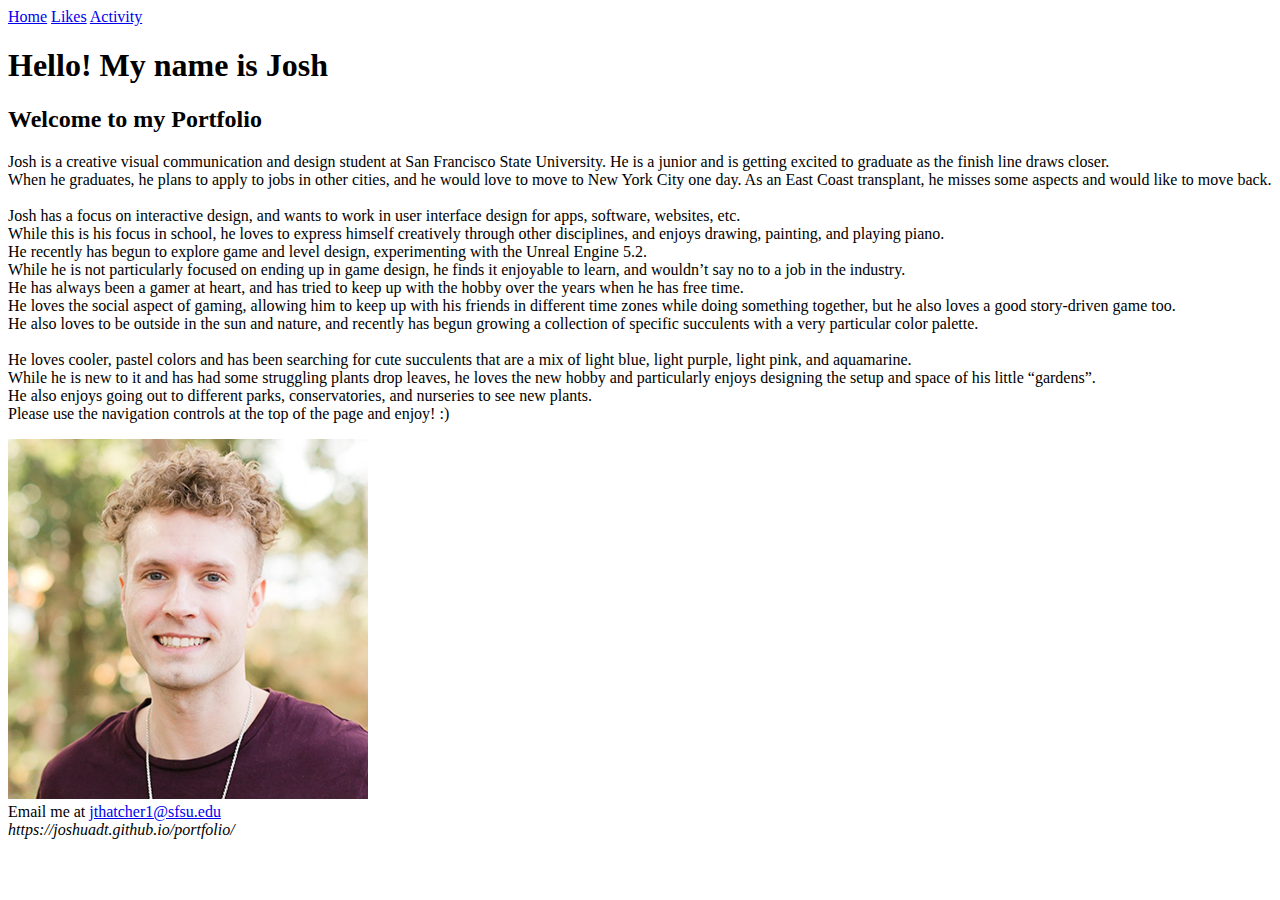
==== index.html @ 0e8adf4a "totoro" ====
<!DOCTYPE html>
<html lang="en">
    <head>
        <meta charset="UTF-8">
        <title>Josh's Time Capsule</title>
    </head>
    <body>
        <header>
            <nav>
                <a href="index.html">Home</a>
                <a href="likes/likes.html">Likes</a>
                <a href="activity/activity.html">Activity</a>
            </nav>
        </header>
            <h1>Hello! My name is Josh</h1>
            <h2>Welcome to my Portfolio</h2>
            <p>Josh is a creative visual communication and design student at San Francisco State University. He is a junior and is getting excited to graduate as the finish line draws closer. 
                <br>
                When he graduates, he plans to apply to jobs in other cities, and he would love to move to New York City one day. As an East Coast transplant, he misses some aspects and would like to move back.
                <br>
                <br>
                Josh has a focus on interactive design, and wants to work in user interface design for apps, software, websites, etc.
                <br> 
                While this is his focus in school, he loves to express himself creatively through other disciplines, and enjoys drawing, painting, and playing piano.
                <br> 
                He recently has begun to explore game and level design, experimenting with the Unreal Engine 5.2.
                <br> 
                While he is not particularly focused on ending up in game design, he finds it enjoyable to learn, and wouldn’t say no to a job in the industry.
                <br> 
                He has always been a gamer at heart, and has tried to keep up with the hobby over the years when he has free time.
                <br> 
                He loves the social aspect of gaming, allowing him to keep up with his friends in different time zones while doing something together, but he also loves a good story-driven game too.
                <br>
                He also loves to be outside in the sun and nature, and recently has begun growing a collection of specific succulents with a very particular color palette.
                <br>
                <br> 
                He loves cooler, pastel colors and has been searching for cute succulents that are a mix of light blue, light purple, light pink, and aquamarine.
                <br> 
                While he is new to it and has had some struggling plants drop leaves, he loves the new hobby and particularly enjoys designing the setup and space of his little “gardens”.
                <br> 
                He also enjoys going out to different parks, conservatories, and nurseries to see new plants.
                <br>
                Please use the navigation controls at the top of the page and enjoy! :)
            </p>
            <img src="img/joshuaHome.jpg">
        <footer>
            Email me at <a href="mailto:jthatcher1@sfsu.edu"> jthatcher1@sfsu.edu</a>
            <br>
            <em>https://joshuadt.github.io/portfolio/</em>
        </footer>
    </body>
</html>
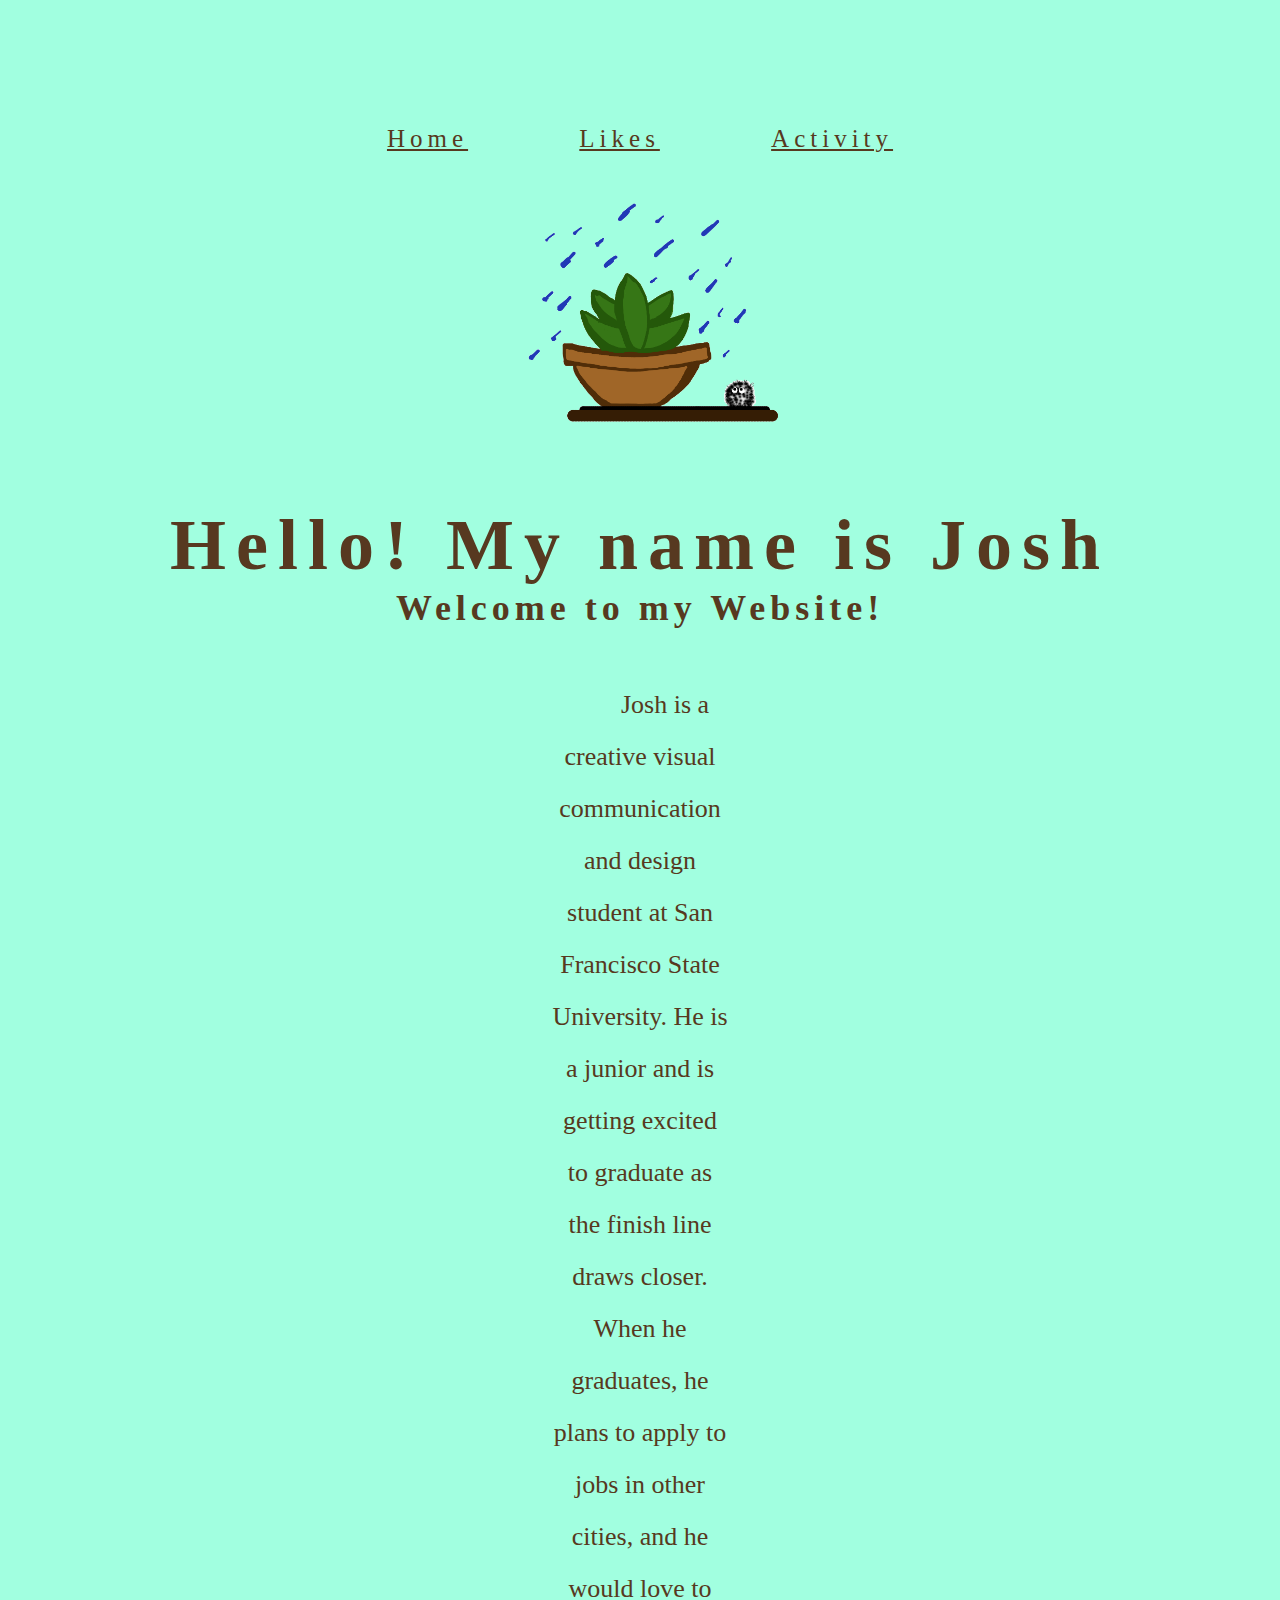
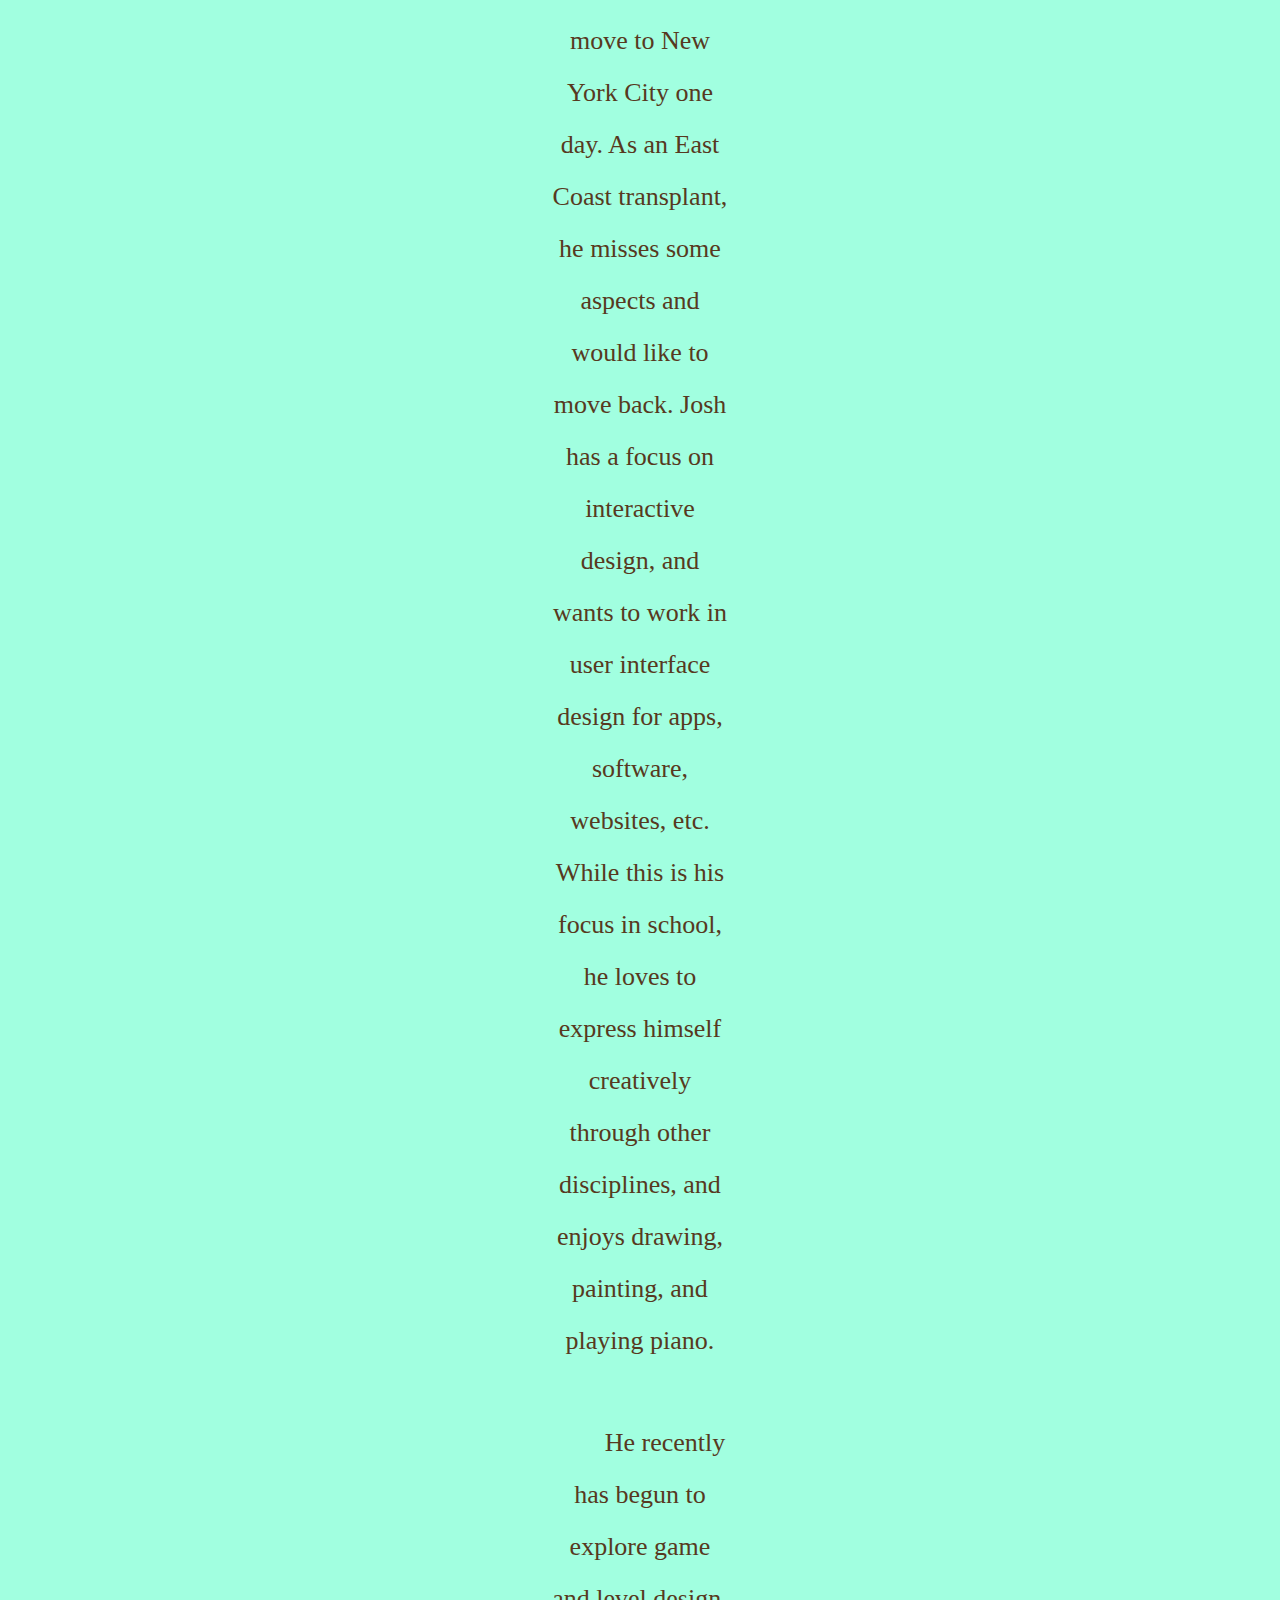
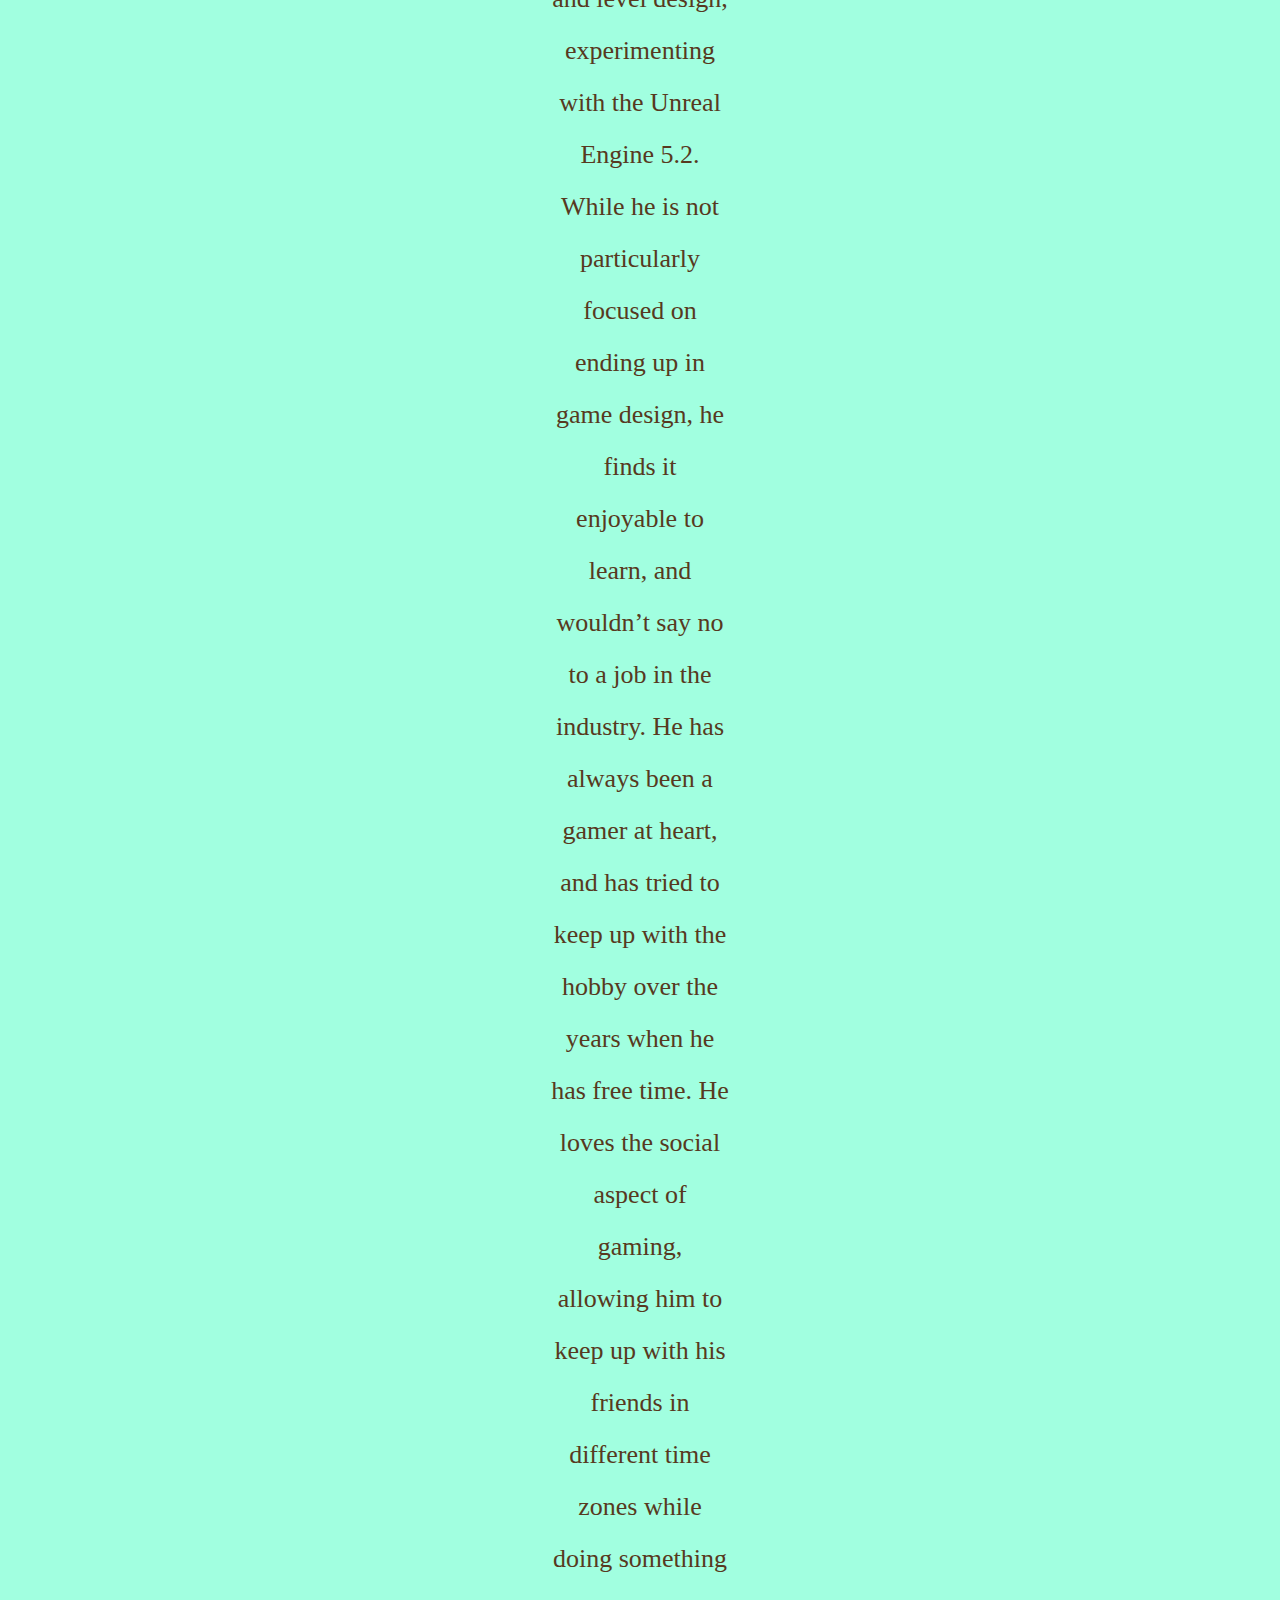
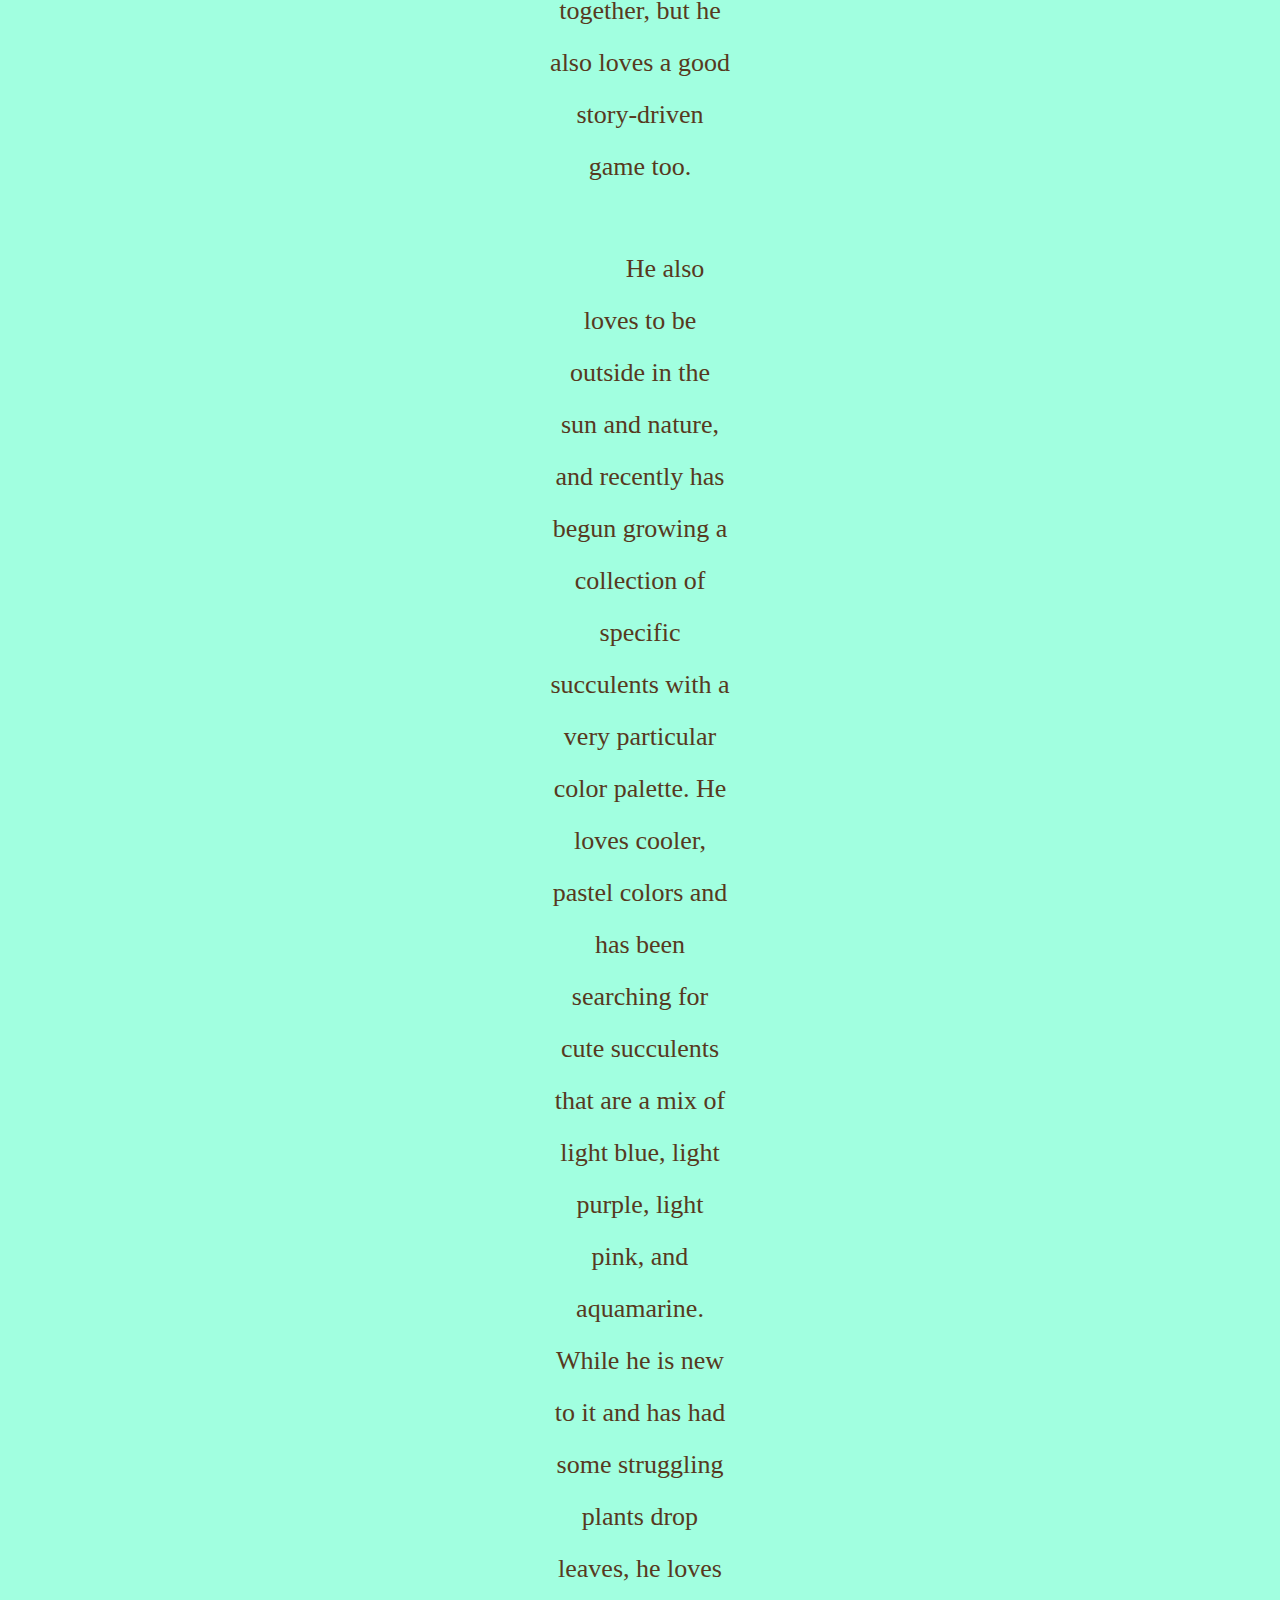
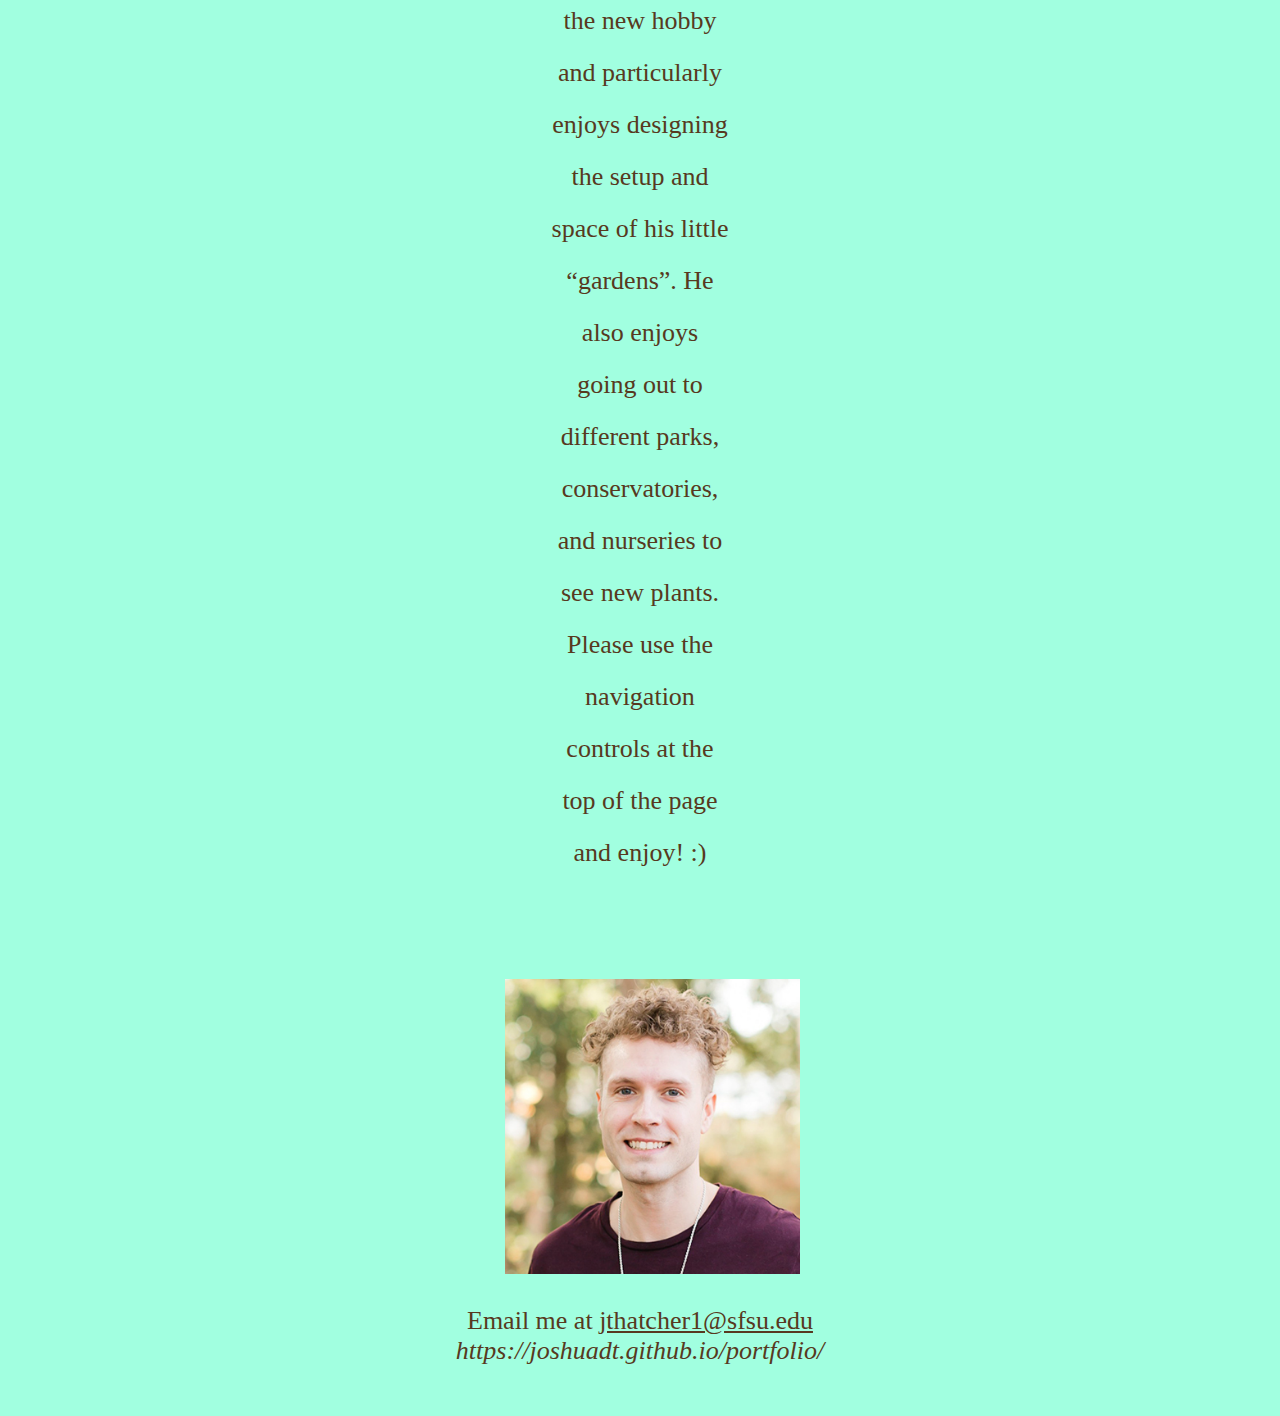
==== commit 27a35ab9: "Rough" ====
--- a/index.html
+++ b/index.html
@@ -3,43 +3,38 @@
     <head>
         <meta charset="UTF-8">
         <title>Josh's Time Capsule</title>
+        <link rel="stylesheet" href="css/style.css">
     </head>
     <body>
         <header>
             <nav>
-                <a href="index.html">Home</a>
-                <a href="likes/likes.html">Likes</a>
-                <a href="activity/activity.html">Activity</a>
+                <ul>
+                    <a href="index.html">Home</a>
+                    <a href="likes/likes.html">Likes</a>
+                    <a href="activity/activity.html">Activity</a>
+                </ul>
+                <img src="img/rain.gif">
             </nav>
         </header>
             <h1>Hello! My name is Josh</h1>
-            <h2>Welcome to my Portfolio</h2>
+            <h2>Welcome to my Website!</h2>
             <p>Josh is a creative visual communication and design student at San Francisco State University. He is a junior and is getting excited to graduate as the finish line draws closer. 
-                <br>
                 When he graduates, he plans to apply to jobs in other cities, and he would love to move to New York City one day. As an East Coast transplant, he misses some aspects and would like to move back.
-                <br>
-                <br>
                 Josh has a focus on interactive design, and wants to work in user interface design for apps, software, websites, etc.
-                <br> 
                 While this is his focus in school, he loves to express himself creatively through other disciplines, and enjoys drawing, painting, and playing piano.
-                <br> 
+            </p>
+             
+            <p>
                 He recently has begun to explore game and level design, experimenting with the Unreal Engine 5.2.
-                <br> 
                 While he is not particularly focused on ending up in game design, he finds it enjoyable to learn, and wouldn’t say no to a job in the industry.
-                <br> 
                 He has always been a gamer at heart, and has tried to keep up with the hobby over the years when he has free time.
-                <br> 
                 He loves the social aspect of gaming, allowing him to keep up with his friends in different time zones while doing something together, but he also loves a good story-driven game too.
-                <br>
+            </p>    
+            <p>    
                 He also loves to be outside in the sun and nature, and recently has begun growing a collection of specific succulents with a very particular color palette.
-                <br>
-                <br> 
                 He loves cooler, pastel colors and has been searching for cute succulents that are a mix of light blue, light purple, light pink, and aquamarine.
-                <br> 
                 While he is new to it and has had some struggling plants drop leaves, he loves the new hobby and particularly enjoys designing the setup and space of his little “gardens”.
-                <br> 
                 He also enjoys going out to different parks, conservatories, and nurseries to see new plants.
-                <br>
                 Please use the navigation controls at the top of the page and enjoy! :)
             </p>
             <img src="img/joshuaHome.jpg">
--- a/css/style.css
+++ b/css/style.css
@@ -0,0 +1,90 @@
+* {
+    color: rgb(87, 57, 32);
+    background-color: rgb(161, 255, 224);
+    margin: 0px;
+    padding: 0px;
+}
+
+
+nav *{
+    /* margin-left: 25px; */
+    padding: 50px 50px 0px 50px;
+    text-align: center;
+    font-size: 25px;
+}
+
+img {
+ 
+    display: inline-block;
+    margin: 25px 0px 25px 0px;
+    padding: 25px 0px 0px 25px;
+    width: 25%;
+    height: 20%;
+
+    /* left: 50%;
+	margin-left: -50vw;
+	margin-right: -50vw;
+	max-width: 100vw;
+	position: relative;
+	right: 50%;
+	width: 100vw; */
+}
+
+body {
+
+    /* background-color: rgb(81, 139, 81); */
+    /* margin: 50px 500px 50px 500px; */
+    padding: 50px 50px 50px 50px;
+    text-align: center;
+    font-family:Georgia, 'Times New Roman', Times, serif;
+    font-size: 26px;
+
+}
+
+
+header {
+    text-align: center;
+    margin: 25px 0px 25px 0px;
+    letter-spacing: 5px;
+}
+
+h1 {
+    font-size: 72px;
+    letter-spacing: 10px;
+}
+
+h2 {
+    font-size: 36px;
+    letter-spacing: 5px;
+}
+/* .conservatory {
+    max-width: 35%;
+    max-height: 35%;
+    display: inline-block;
+    margin: 25px 0px 25px 0px;
+    padding: 25px 0px 0px 25px;
+} */
+
+/* .smallimage {
+    margin: 100px;
+    max-width: 
+} */
+p {
+    margin: 50px 500px 50px 500px;
+    /* letter-spacing: 2px; */
+    line-height: 2;
+    text-indent: 50px;
+}
+
+.bigimage img{
+    max-width: 15%;
+}
+
+#succulents img {
+    /* margin: 0px;
+    max-width: 35%;
+    max-height: 35%;
+    /* display: inline-block; */
+    margin: 25px 0px 25px 0px;
+    padding: 25px 0px 0px 25px; */
+}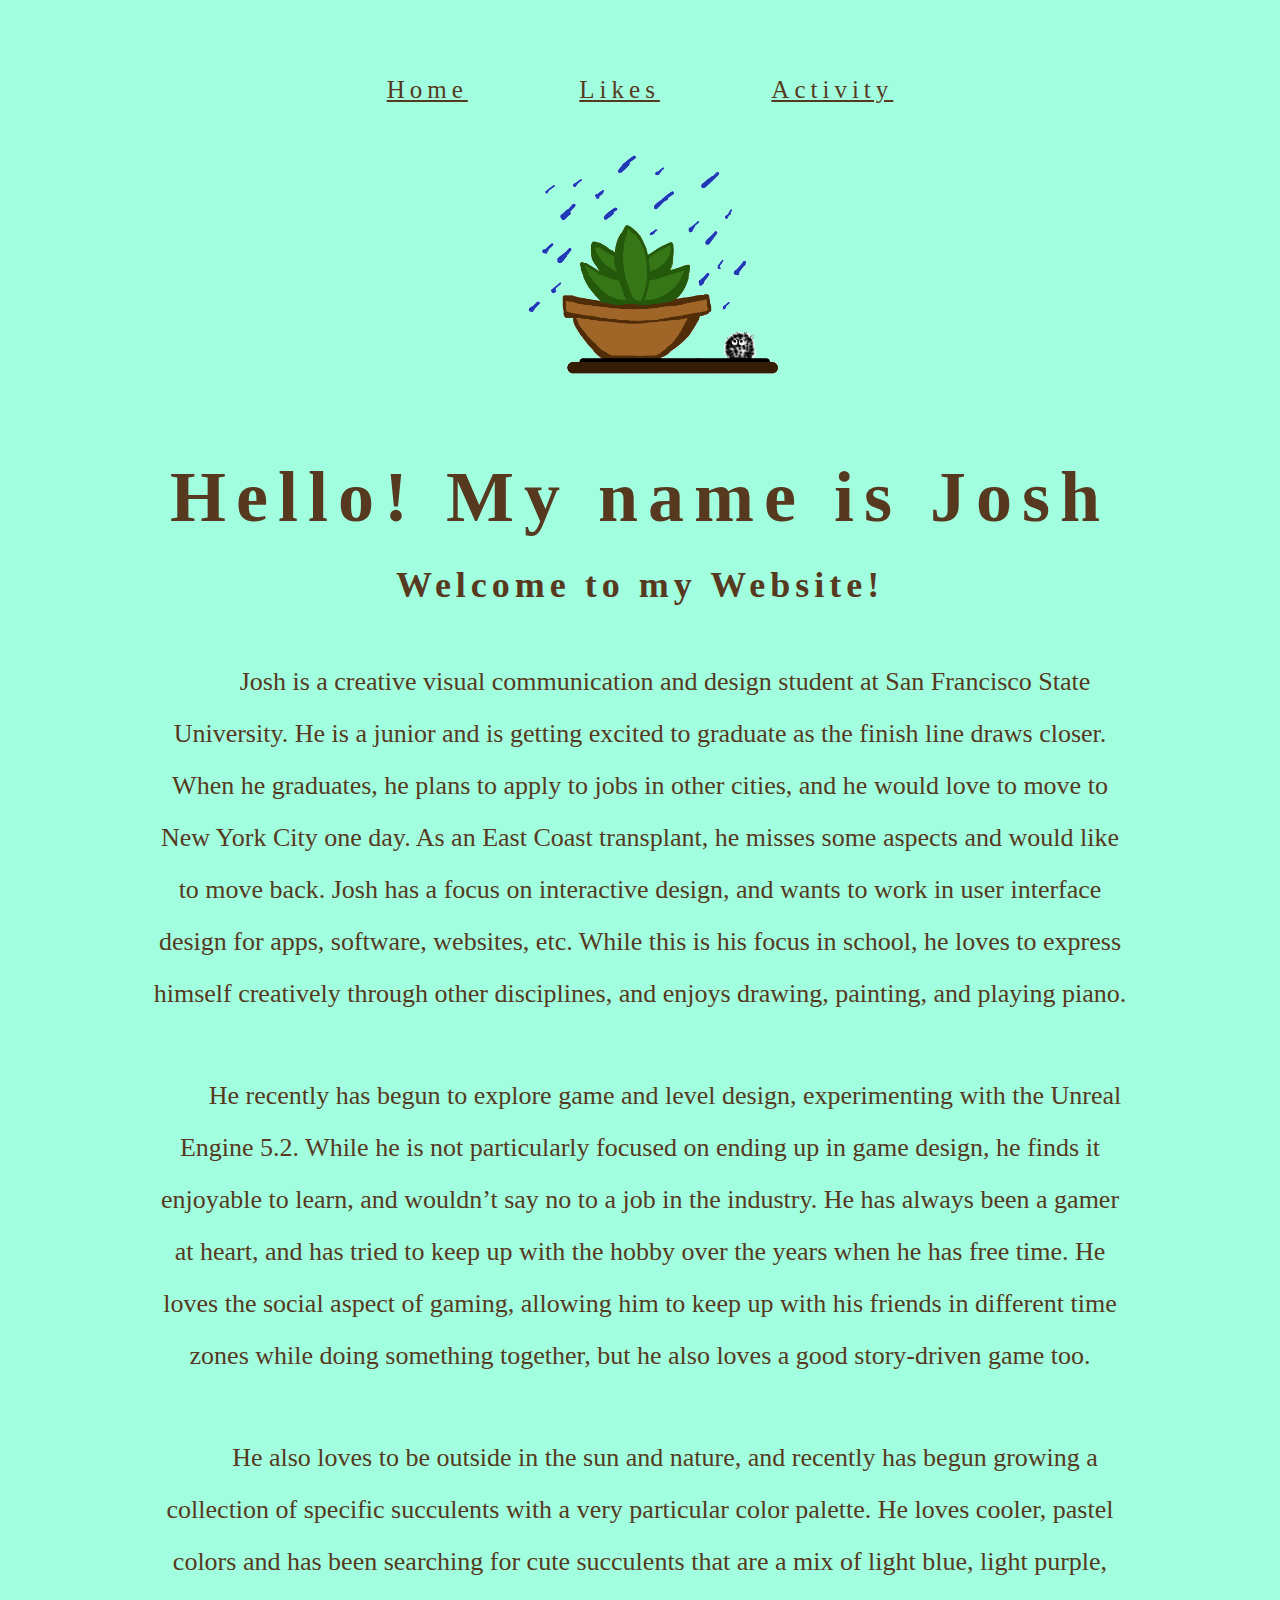
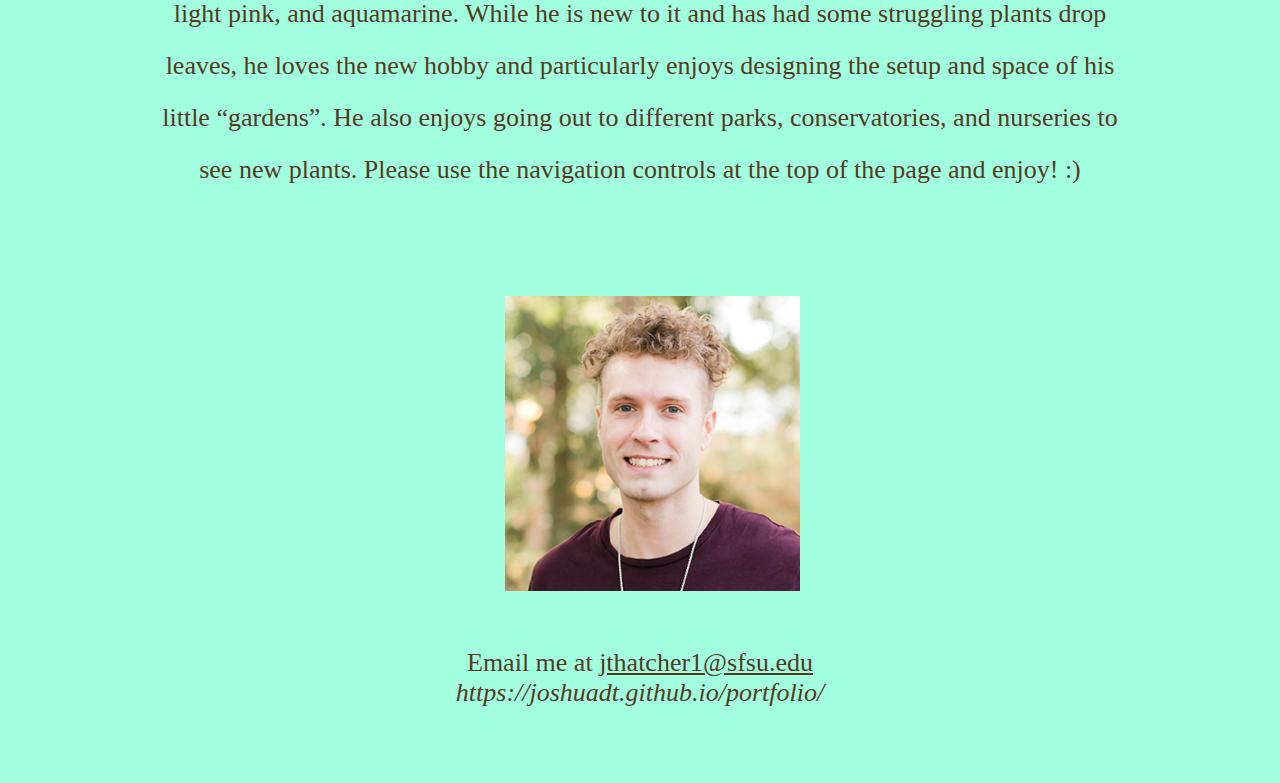
==== commit 82094574: "Stable2" ====
--- a/index.html
+++ b/index.html
@@ -8,13 +8,11 @@
     <body>
         <header>
             <nav>
-                <ul>
                     <a href="index.html">Home</a>
                     <a href="likes/likes.html">Likes</a>
-                    <a href="activity/activity.html">Activity</a>
-                </ul>
-                <img src="img/rain.gif">
+                    <a href="activity/activity.html">Activity</a>  
             </nav>
+            <img src="img/rain.gif">   
         </header>
             <h1>Hello! My name is Josh</h1>
             <h2>Welcome to my Website!</h2>
--- a/css/style.css
+++ b/css/style.css
@@ -19,21 +19,20 @@
     margin: 25px 0px 25px 0px;
     padding: 25px 0px 0px 25px;
     width: 25%;
-    height: 20%;
-
-    /* left: 50%;
-	margin-left: -50vw;
-	margin-right: -50vw;
-	max-width: 100vw;
-	position: relative;
-	right: 50%;
-	width: 100vw; */
+    height: 25%;
 }
 
 body {
-
-    /* background-color: rgb(81, 139, 81); */
-    /* margin: 50px 500px 50px 500px; */
+    /* background-color: #0C85F5; */
+	/* border: 4px solid rgba(0,0,0,.5);
+	margin-top: 28px;
+	margin-bottom: 28px;
+    margin: auto;
+	display: flex;
+	flex-direction: row;
+	flex-wrap: wrap;
+	justify-content: space-evenly;
+	gap: 100px; */
     padding: 50px 50px 50px 50px;
     text-align: center;
     font-family:Georgia, 'Times New Roman', Times, serif;
@@ -41,11 +40,14 @@
 
 }
 
-
 header {
     text-align: center;
     margin: 25px 0px 25px 0px;
     letter-spacing: 5px;
+}
+
+h1, h2, h3 {
+    margin: 25px;
 }
 
 h1 {
@@ -57,34 +59,16 @@
     font-size: 36px;
     letter-spacing: 5px;
 }
-/* .conservatory {
-    max-width: 35%;
-    max-height: 35%;
-    display: inline-block;
-    margin: 25px 0px 25px 0px;
-    padding: 25px 0px 0px 25px;
-} */
 
-/* .smallimage {
-    margin: 100px;
-    max-width: 
-} */
 p {
-    margin: 50px 500px 50px 500px;
+    margin: 50px 100px 50px 100px;
     /* letter-spacing: 2px; */
     line-height: 2;
     text-indent: 50px;
 }
 
-.bigimage img{
-    max-width: 15%;
+footer {
+    margin: 25px;
+    padding: 10px
+    line-height: 2;
 }
-
-#succulents img {
-    /* margin: 0px;
-    max-width: 35%;
-    max-height: 35%;
-    /* display: inline-block; */
-    margin: 25px 0px 25px 0px;
-    padding: 25px 0px 0px 25px; */
-}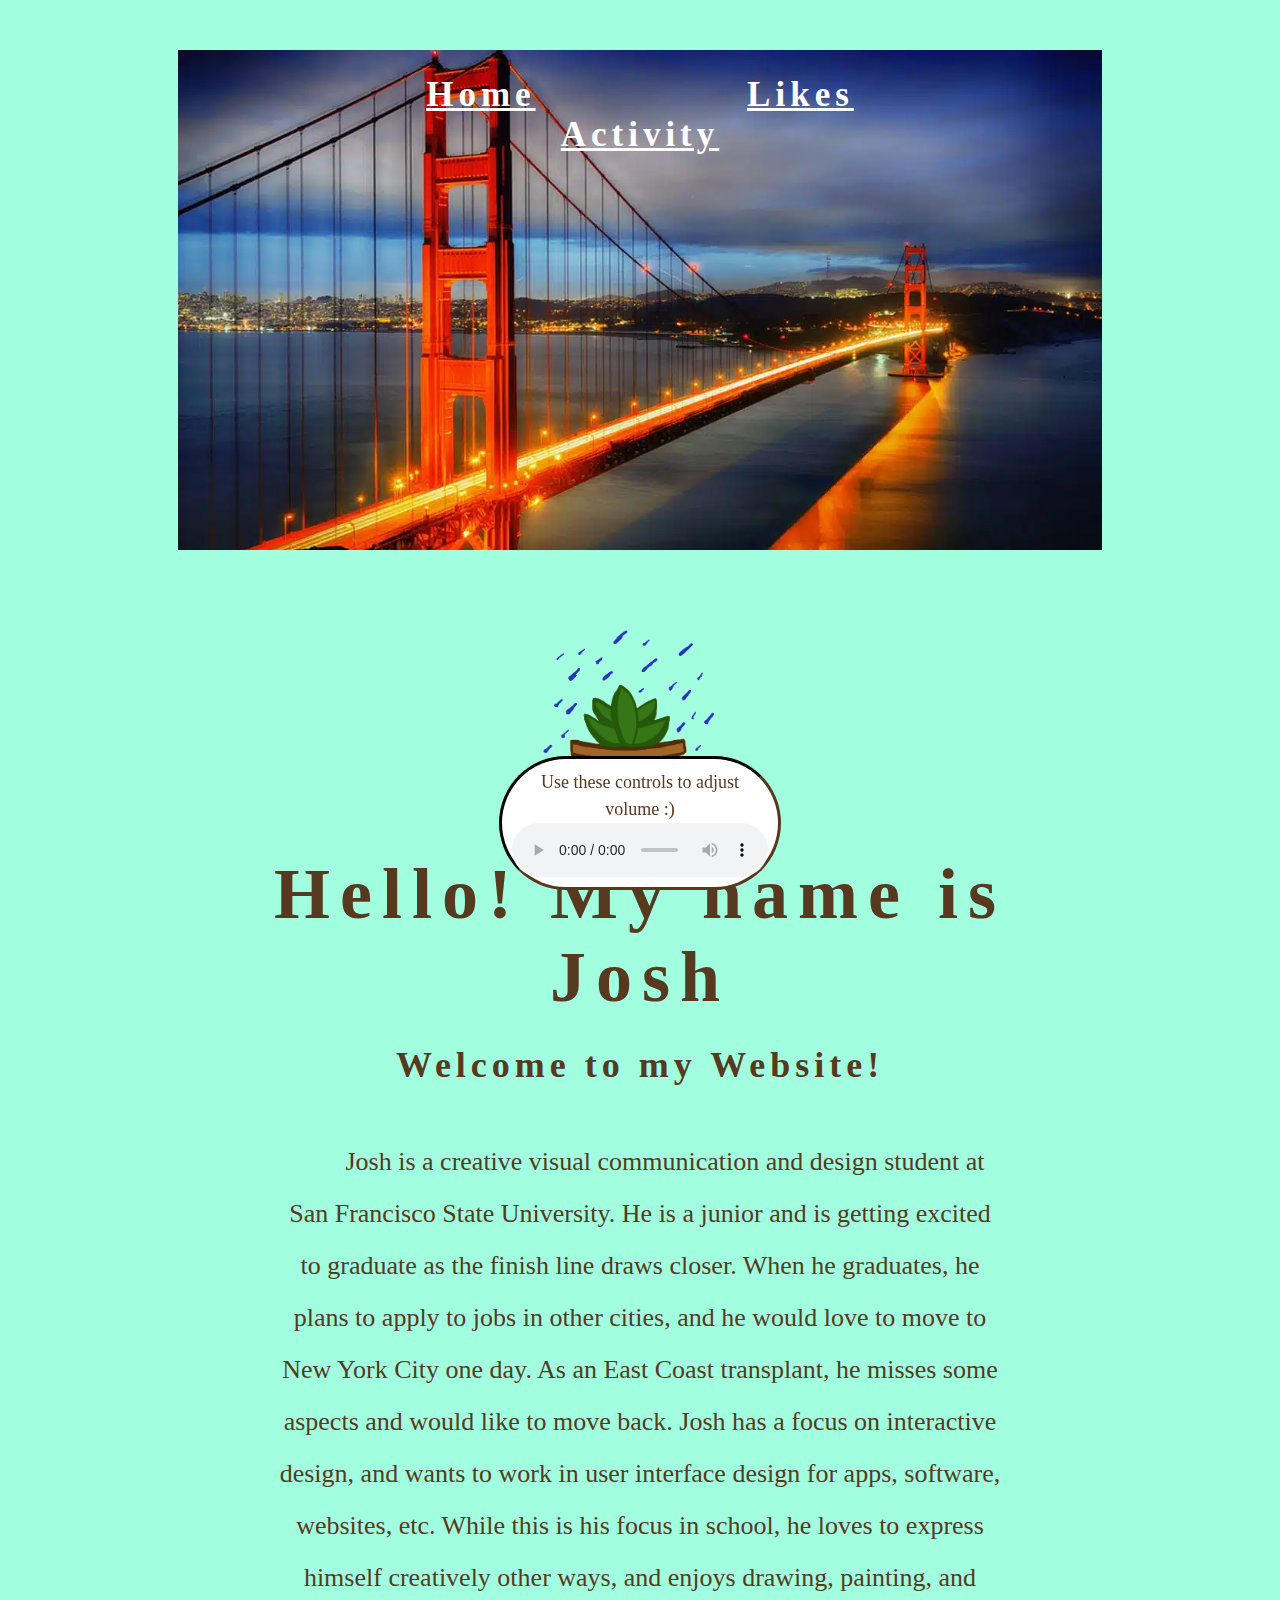
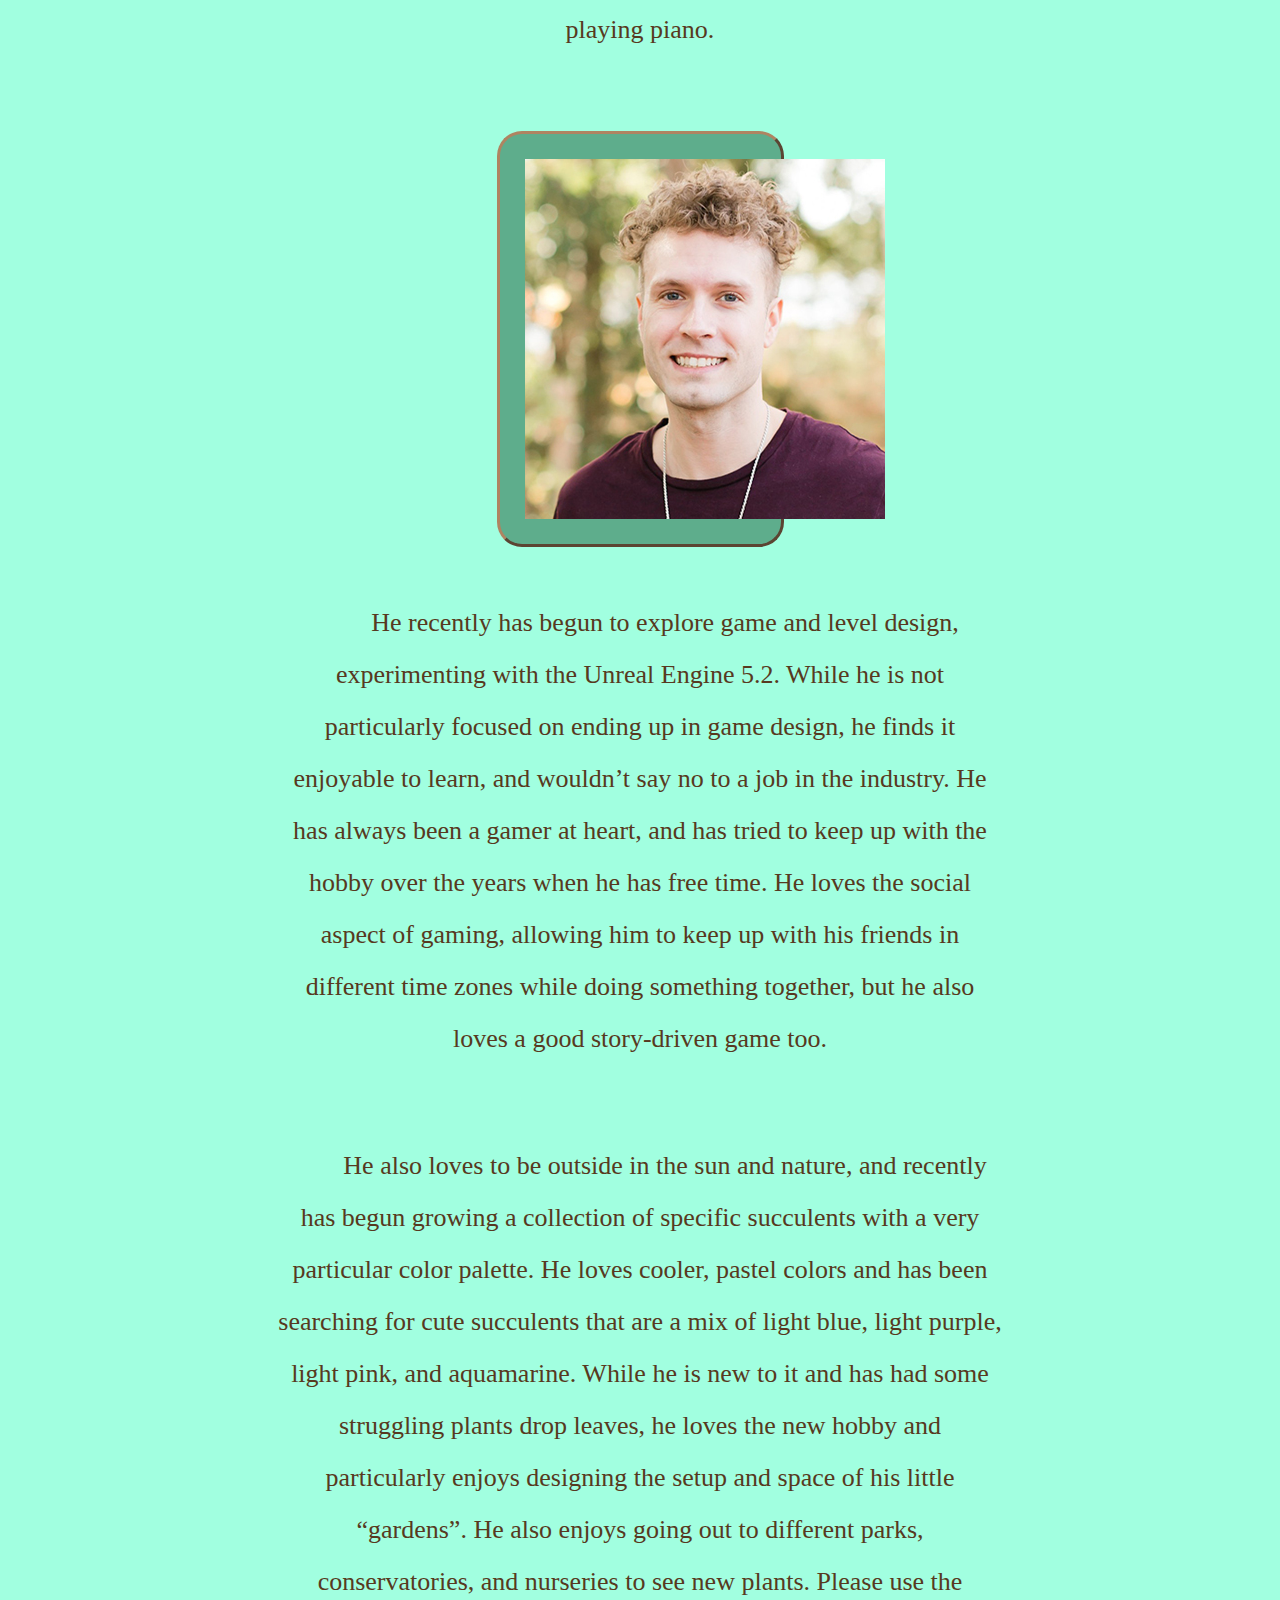
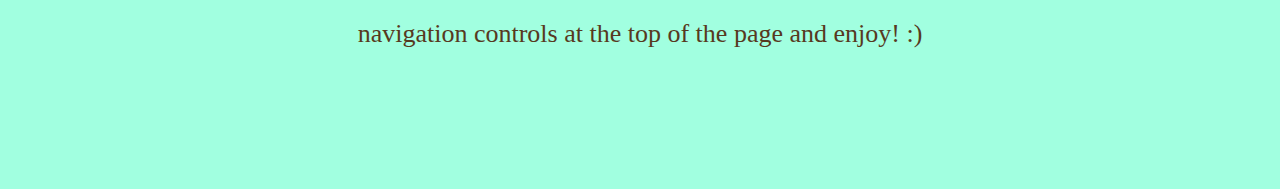
==== commit ed62eb91: "final_version" ====
--- a/index.html
+++ b/index.html
@@ -4,24 +4,31 @@
         <meta charset="UTF-8">
         <title>Josh's Time Capsule</title>
         <link rel="stylesheet" href="css/style.css">
+
     </head>
     <body>
+        <div id="homebanner">
         <header>
-            <nav>
-                    <a href="index.html">Home</a>
-                    <a href="likes/likes.html">Likes</a>
-                    <a href="activity/activity.html">Activity</a>  
+            <nav>             
+                <b><a href="index.html">Home</a></b>
+                <b><a href="../likes/likes.html">Likes</a></b>
+                <b><a href="../activity/activity.html">Activity</a></b>
             </nav>
-            <img src="img/rain.gif">   
+            <div class="gif">
+            <img src="img/rain.gif">
+            </div>
+            
         </header>
             <h1>Hello! My name is Josh</h1>
             <h2>Welcome to my Website!</h2>
             <p>Josh is a creative visual communication and design student at San Francisco State University. He is a junior and is getting excited to graduate as the finish line draws closer. 
                 When he graduates, he plans to apply to jobs in other cities, and he would love to move to New York City one day. As an East Coast transplant, he misses some aspects and would like to move back.
                 Josh has a focus on interactive design, and wants to work in user interface design for apps, software, websites, etc.
-                While this is his focus in school, he loves to express himself creatively through other disciplines, and enjoys drawing, painting, and playing piano.
+                While this is his focus in school, he loves to express himself creatively other ways, and enjoys drawing, painting, and playing piano.
             </p>
-             
+            <div id="josh">
+            <img src="img/joshuaHome.jpg">
+            </div> 
             <p>
                 He recently has begun to explore game and level design, experimenting with the Unreal Engine 5.2.
                 While he is not particularly focused on ending up in game design, he finds it enjoyable to learn, and wouldn’t say no to a job in the industry.
@@ -34,12 +41,19 @@
                 While he is new to it and has had some struggling plants drop leaves, he loves the new hobby and particularly enjoys designing the setup and space of his little “gardens”.
                 He also enjoys going out to different parks, conservatories, and nurseries to see new plants.
                 Please use the navigation controls at the top of the page and enjoy! :)
+            
+                <!-- This is for extra space at the bottom so it isn't hidden by the footer on home page -->
+            <br> 
+            <br>
+            <br>
             </p>
-            <img src="img/joshuaHome.jpg">
+        </div>
         <footer>
-            Email me at <a href="mailto:jthatcher1@sfsu.edu"> jthatcher1@sfsu.edu</a>
-            <br>
-            <em>https://joshuadt.github.io/portfolio/</em>
-        </footer>
+            <!-- Email me: <a href="mailto:jthatcher1@sfsu.edu"> HERE </a>
+            Portfolio: <a href="https://joshuadt.github.io/portfolio/"> HERE </a> -->
+            Use these controls to adjust volume :)
+            <audio src="../img/rain.mp3" controls autoplay></audio>   
+        </footer> 
+    </div>
     </body>
 </html>
--- a/css/style.css
+++ b/css/style.css
@@ -1,43 +1,150 @@
 * {
     color: rgb(87, 57, 32);
-    background-color: rgb(161, 255, 224);
-    margin: 0px;
-    padding: 0px;
+    /* background-color: rgb(161, 255, 224); */
+    
+    margin: 0;
+    padding: 0;
 }
 
 
 nav *{
     /* margin-left: 25px; */
+    margin: auto;
     padding: 50px 50px 0px 50px;
+    color: white;
     text-align: center;
-    font-size: 25px;
+    font-size: 35px;
+    /* position: fixed;
+    top: 0; */
 }
 
-img {
+nav li:hover {
+    background-color: rgb(161, 255, 224);
+  }
+
+/* nav li {
+    display: inline;
+    list-style: none;
+    
+} */
+
+/* img {
  
     display: inline-block;
     margin: 25px 0px 25px 0px;
     padding: 25px 0px 0px 25px;
+    border-radius: 10% / 50%;
     width: 25%;
-    height: 25%;
+    max-height: 25%;
+  
+} */
+
+.images {
+    display:flex;
+    flex-direction:row;
+    flex-wrap: wrap;
+    justify-content: space-evenly;
+    text-align: center;
+    align-items: center;
+    margin: auto;
+    margin-bottom: 50px;
+    background-color: rgb(94, 173, 140);
+    border-style: outset;
+    border-color:rgb(175, 132, 97);
+    border-radius: 25px;
+    padding: 50px;
+    padding-bottom: 50px;
+    width: 100%;
+}
+
+.succ {
+    display:flex;
+    flex-direction: row;
+    flex-wrap: wrap;
+    justify-content: space-evenly;
+    text-align: center;
+    align-items: center;
+    margin: auto;
+    margin-bottom: 50px;
+    background-color: rgb(94, 173, 140);
+    border-style: outset;
+    border-color:rgb(175, 132, 97);
+    border-radius: 25px;
+    padding: 50px;
+    padding-bottom: 50px;
+    width: 100%;
+}
+
+
+#josh {
+    display:flex;
+    flex-direction:row;
+    flex-wrap: wrap;
+    justify-content: space-evenly;
+    text-align: center;
+    align-items: center;
+    margin: auto;
+    margin-bottom: 50px;
+    background-color: rgb(94, 173, 140);
+    border-style: outset;
+    border-color:rgb(175, 132, 97);
+    border-radius: 25px;
+    padding: 25px;
+    width: 25%;
+}
+
+.gif img{
+    padding: 475px 0px 0px 0px;
+    width: 25%;
+}
+
+.tlou {
+    width: 100%;
+    align-items: center;
+    justify-content: center;
+    margin: auto;
+}
+
+#likesbanner {
+    z-index: 1;
+    background-image: url("../likes/img/tlou_guitar.jpg");
+    background-size: cover;
+    height: 500px;
+    background-position: center;
+    background-repeat: no-repeat;
+}
+
+#homebanner {
+    z-index: 1;
+    background-image: url("../img/goldenbg.jpg");
+    background-size: cover;
+    height: 500px;
+    background-position: center;
+    background-repeat: no-repeat;
+}
+
+#activitybanner {
+    z-index: 1;
+    background-image: url("../activity/img/activitybg.jpg");
+    background-size: cover;
+    height: 500px;
+    background-position: center;
+    background-repeat: no-repeat;
 }
 
 body {
-    /* background-color: #0C85F5; */
-	/* border: 4px solid rgba(0,0,0,.5);
-	margin-top: 28px;
-	margin-bottom: 28px;
-    margin: auto;
-	display: flex;
-	flex-direction: row;
+    background-color: rgb(161, 255, 224);
+    display:flex;
+    flex-direction: column;
 	flex-wrap: wrap;
 	justify-content: space-evenly;
-	gap: 100px; */
+    text-align: center;
+    align-items: center;
+    margin-left: 10%;   
+    margin-right: 10%;
     padding: 50px 50px 50px 50px;
-    text-align: center;
     font-family:Georgia, 'Times New Roman', Times, serif;
     font-size: 26px;
-
 }
 
 header {
@@ -65,10 +172,26 @@
     /* letter-spacing: 2px; */
     line-height: 2;
     text-indent: 50px;
+    padding: 0px 0px 25px 0px;
 }
 
 footer {
-    margin: 25px;
-    padding: 10px
-    line-height: 2;
+    display: flex;
+    flex-direction: row;
+    justify-content: space-evenly;
+    flex-wrap: wrap;
+    font-size: 18px;
+    margin: 10px 10px 10px 10px ;
+    padding: 10px 10px 10px 10px;
+    line-height: 1.5;
+    border:rgb(87, 57, 32); 
+    border-style: inset;
+    text-align: center;
+    position: fixed;
+    bottom: 0;
+    border-radius: 100px;
+    background-color: white;
+    z-index: 1;
+    width: 20%;
 }
+
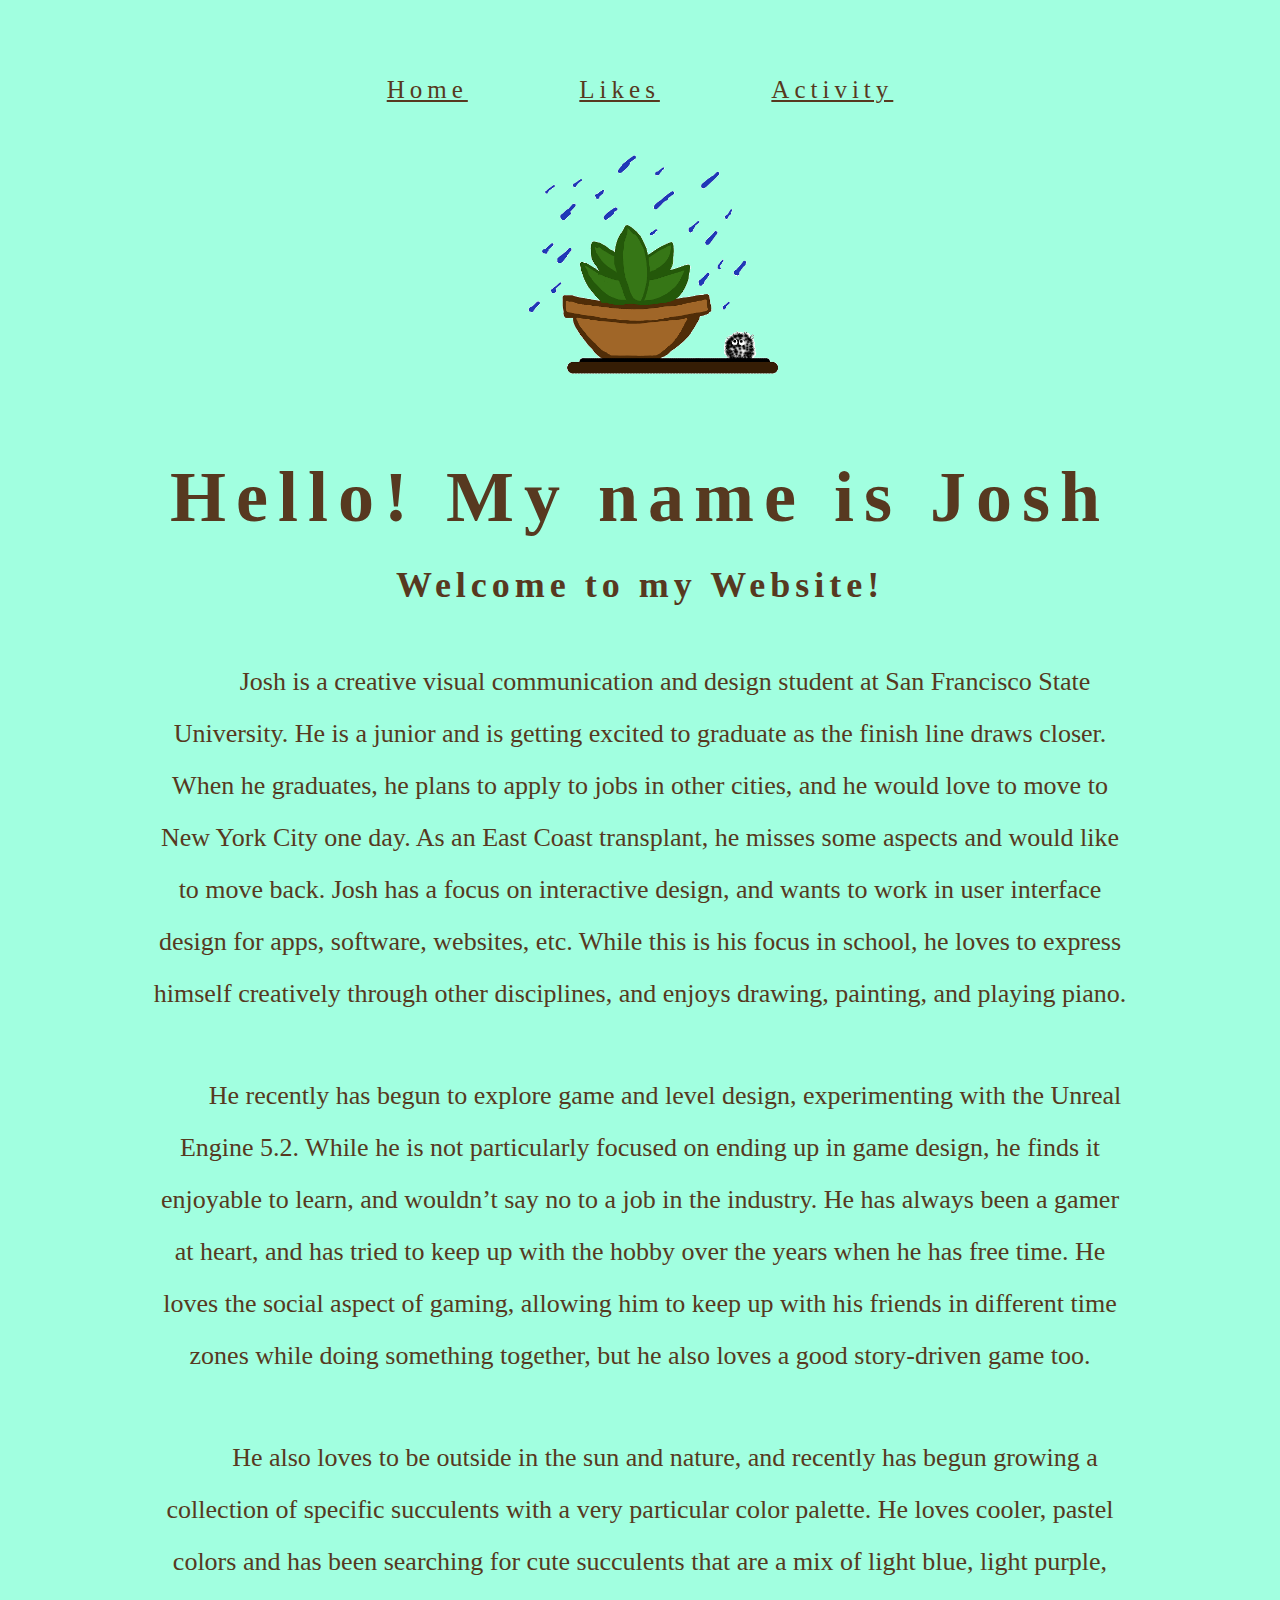
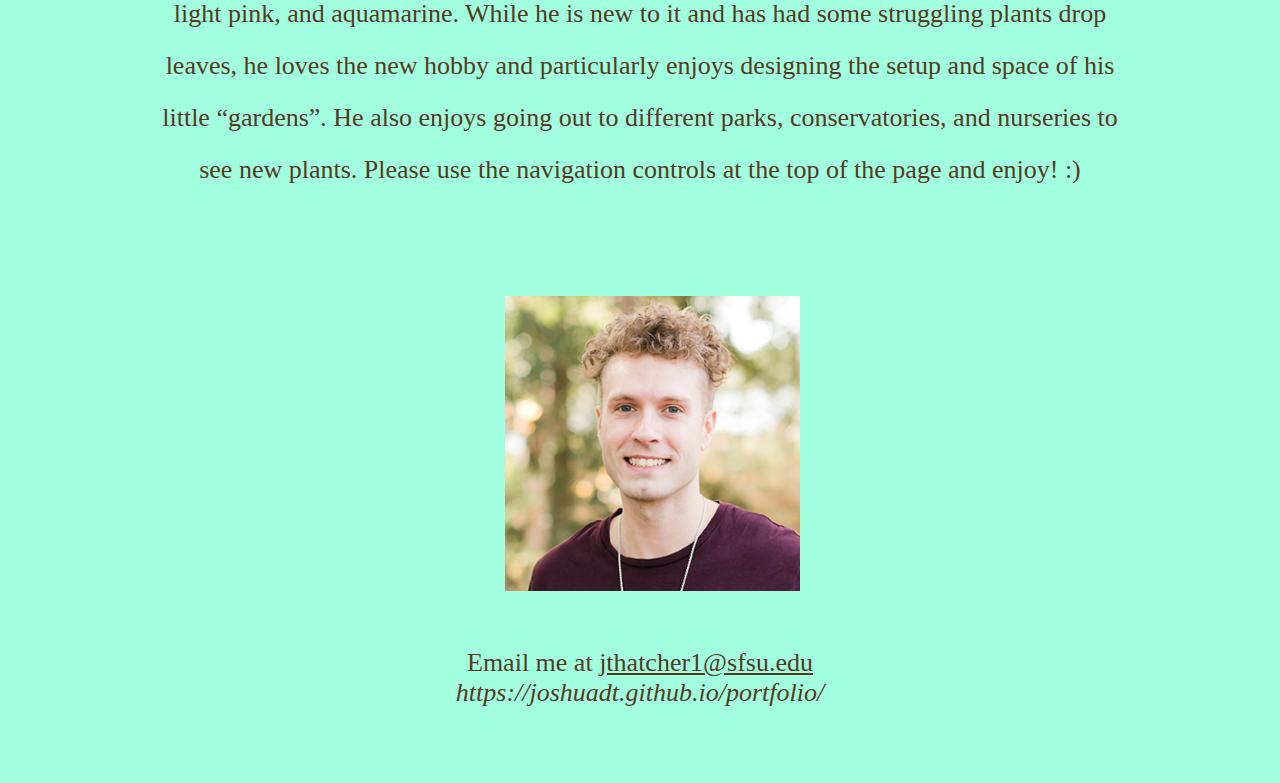
==== commit 8b01b4e4: "Merge branch 'main' of https://github.com/joshuadt/thatcher_digitalTimeCapsule" ====
--- a/index.html
+++ b/index.html
@@ -4,31 +4,24 @@
         <meta charset="UTF-8">
         <title>Josh's Time Capsule</title>
         <link rel="stylesheet" href="css/style.css">
-
     </head>
     <body>
-        <div id="homebanner">
         <header>
-            <nav>             
-                <b><a href="index.html">Home</a></b>
-                <b><a href="../likes/likes.html">Likes</a></b>
-                <b><a href="../activity/activity.html">Activity</a></b>
+            <nav>
+                    <a href="index.html">Home</a>
+                    <a href="likes/likes.html">Likes</a>
+                    <a href="activity/activity.html">Activity</a>  
             </nav>
-            <div class="gif">
-            <img src="img/rain.gif">
-            </div>
-            
+            <img src="img/rain.gif">   
         </header>
             <h1>Hello! My name is Josh</h1>
             <h2>Welcome to my Website!</h2>
             <p>Josh is a creative visual communication and design student at San Francisco State University. He is a junior and is getting excited to graduate as the finish line draws closer. 
                 When he graduates, he plans to apply to jobs in other cities, and he would love to move to New York City one day. As an East Coast transplant, he misses some aspects and would like to move back.
                 Josh has a focus on interactive design, and wants to work in user interface design for apps, software, websites, etc.
-                While this is his focus in school, he loves to express himself creatively other ways, and enjoys drawing, painting, and playing piano.
+                While this is his focus in school, he loves to express himself creatively through other disciplines, and enjoys drawing, painting, and playing piano.
             </p>
-            <div id="josh">
-            <img src="img/joshuaHome.jpg">
-            </div> 
+             
             <p>
                 He recently has begun to explore game and level design, experimenting with the Unreal Engine 5.2.
                 While he is not particularly focused on ending up in game design, he finds it enjoyable to learn, and wouldn’t say no to a job in the industry.
@@ -41,19 +34,12 @@
                 While he is new to it and has had some struggling plants drop leaves, he loves the new hobby and particularly enjoys designing the setup and space of his little “gardens”.
                 He also enjoys going out to different parks, conservatories, and nurseries to see new plants.
                 Please use the navigation controls at the top of the page and enjoy! :)
-            
-                <!-- This is for extra space at the bottom so it isn't hidden by the footer on home page -->
-            <br> 
+            </p>
+            <img src="img/joshuaHome.jpg">
+        <footer>
+            Email me at <a href="mailto:jthatcher1@sfsu.edu"> jthatcher1@sfsu.edu</a>
             <br>
-            <br>
-            </p>
-        </div>
-        <footer>
-            <!-- Email me: <a href="mailto:jthatcher1@sfsu.edu"> HERE </a>
-            Portfolio: <a href="https://joshuadt.github.io/portfolio/"> HERE </a> -->
-            Use these controls to adjust volume :)
-            <audio src="../img/rain.mp3" controls autoplay></audio>   
-        </footer> 
-    </div>
+            <em>https://joshuadt.github.io/portfolio/</em>
+        </footer>
     </body>
 </html>
--- a/css/style.css
+++ b/css/style.css
@@ -1,150 +1,43 @@
 * {
     color: rgb(87, 57, 32);
-    /* background-color: rgb(161, 255, 224); */
-    
-    margin: 0;
-    padding: 0;
+    background-color: rgb(161, 255, 224);
+    margin: 0px;
+    padding: 0px;
 }
 
 
 nav *{
     /* margin-left: 25px; */
-    margin: auto;
     padding: 50px 50px 0px 50px;
-    color: white;
     text-align: center;
-    font-size: 35px;
-    /* position: fixed;
-    top: 0; */
+    font-size: 25px;
 }
 
-nav li:hover {
-    background-color: rgb(161, 255, 224);
-  }
-
-/* nav li {
-    display: inline;
-    list-style: none;
-    
-} */
-
-/* img {
+img {
  
     display: inline-block;
     margin: 25px 0px 25px 0px;
     padding: 25px 0px 0px 25px;
-    border-radius: 10% / 50%;
     width: 25%;
-    max-height: 25%;
-  
-} */
-
-.images {
-    display:flex;
-    flex-direction:row;
-    flex-wrap: wrap;
-    justify-content: space-evenly;
-    text-align: center;
-    align-items: center;
-    margin: auto;
-    margin-bottom: 50px;
-    background-color: rgb(94, 173, 140);
-    border-style: outset;
-    border-color:rgb(175, 132, 97);
-    border-radius: 25px;
-    padding: 50px;
-    padding-bottom: 50px;
-    width: 100%;
-}
-
-.succ {
-    display:flex;
-    flex-direction: row;
-    flex-wrap: wrap;
-    justify-content: space-evenly;
-    text-align: center;
-    align-items: center;
-    margin: auto;
-    margin-bottom: 50px;
-    background-color: rgb(94, 173, 140);
-    border-style: outset;
-    border-color:rgb(175, 132, 97);
-    border-radius: 25px;
-    padding: 50px;
-    padding-bottom: 50px;
-    width: 100%;
-}
-
-
-#josh {
-    display:flex;
-    flex-direction:row;
-    flex-wrap: wrap;
-    justify-content: space-evenly;
-    text-align: center;
-    align-items: center;
-    margin: auto;
-    margin-bottom: 50px;
-    background-color: rgb(94, 173, 140);
-    border-style: outset;
-    border-color:rgb(175, 132, 97);
-    border-radius: 25px;
-    padding: 25px;
-    width: 25%;
-}
-
-.gif img{
-    padding: 475px 0px 0px 0px;
-    width: 25%;
-}
-
-.tlou {
-    width: 100%;
-    align-items: center;
-    justify-content: center;
-    margin: auto;
-}
-
-#likesbanner {
-    z-index: 1;
-    background-image: url("../likes/img/tlou_guitar.jpg");
-    background-size: cover;
-    height: 500px;
-    background-position: center;
-    background-repeat: no-repeat;
-}
-
-#homebanner {
-    z-index: 1;
-    background-image: url("../img/goldenbg.jpg");
-    background-size: cover;
-    height: 500px;
-    background-position: center;
-    background-repeat: no-repeat;
-}
-
-#activitybanner {
-    z-index: 1;
-    background-image: url("../activity/img/activitybg.jpg");
-    background-size: cover;
-    height: 500px;
-    background-position: center;
-    background-repeat: no-repeat;
+    height: 25%;
 }
 
 body {
-    background-color: rgb(161, 255, 224);
-    display:flex;
-    flex-direction: column;
+    /* background-color: #0C85F5; */
+	/* border: 4px solid rgba(0,0,0,.5);
+	margin-top: 28px;
+	margin-bottom: 28px;
+    margin: auto;
+	display: flex;
+	flex-direction: row;
 	flex-wrap: wrap;
 	justify-content: space-evenly;
+	gap: 100px; */
+    padding: 50px 50px 50px 50px;
     text-align: center;
-    align-items: center;
-    margin-left: 10%;   
-    margin-right: 10%;
-    padding: 50px 50px 50px 50px;
     font-family:Georgia, 'Times New Roman', Times, serif;
     font-size: 26px;
+
 }
 
 header {
@@ -172,26 +65,10 @@
     /* letter-spacing: 2px; */
     line-height: 2;
     text-indent: 50px;
-    padding: 0px 0px 25px 0px;
 }
 
 footer {
-    display: flex;
-    flex-direction: row;
-    justify-content: space-evenly;
-    flex-wrap: wrap;
-    font-size: 18px;
-    margin: 10px 10px 10px 10px ;
-    padding: 10px 10px 10px 10px;
-    line-height: 1.5;
-    border:rgb(87, 57, 32); 
-    border-style: inset;
-    text-align: center;
-    position: fixed;
-    bottom: 0;
-    border-radius: 100px;
-    background-color: white;
-    z-index: 1;
-    width: 20%;
+    margin: 25px;
+    padding: 10px
+    line-height: 2;
 }
-
